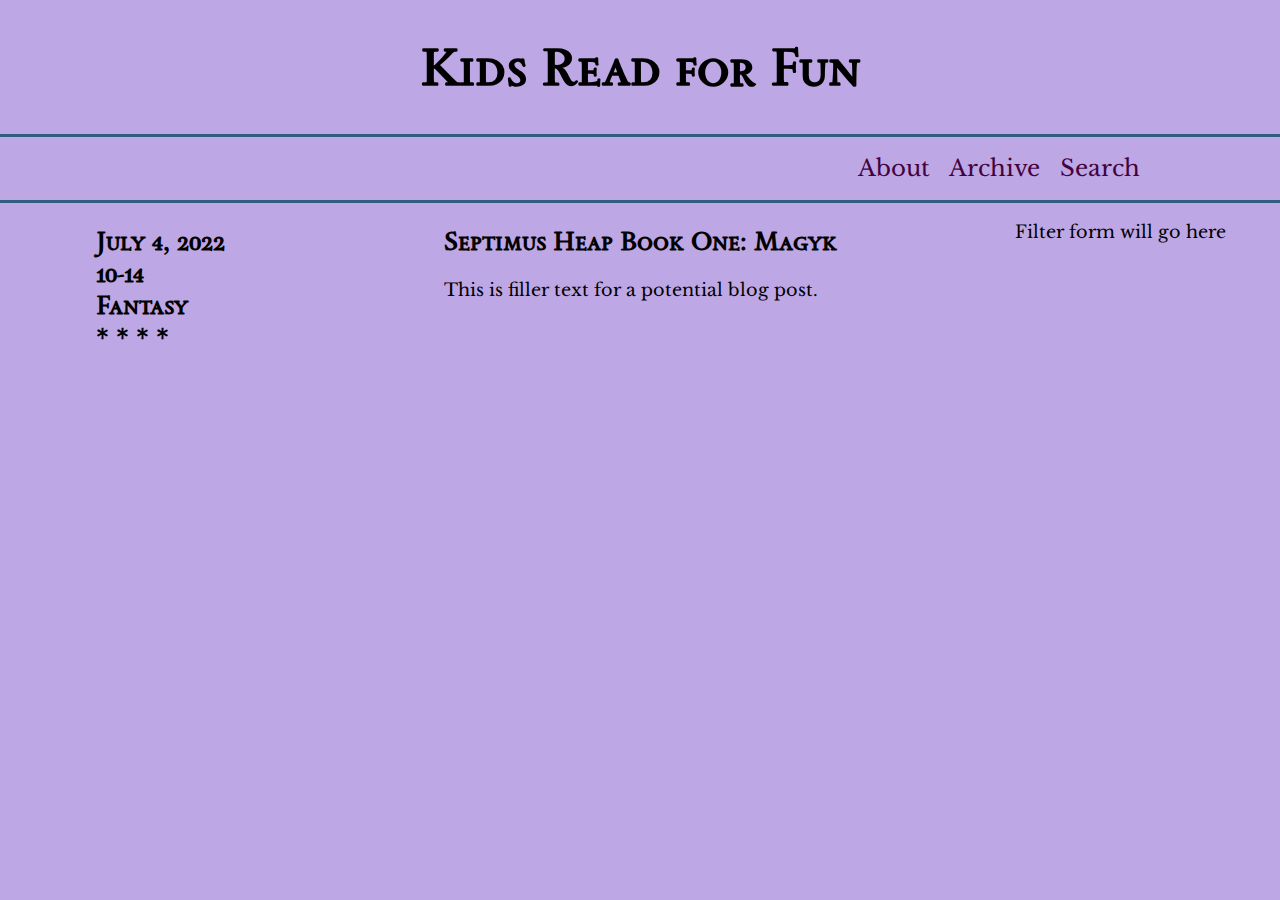
==== blog/index.html @ 4f1c00f5 "finished part 1 of blog" ====
<!DOCTYPE html>
<html lang="en">
<head>
    <meta charset="UTF-8">
    <meta name="viewport" content="width=device-width, initial-scale=1.0">
    <meta name="description" content="Simple book blog website">
    <meta name="author" content="David Schaad">
    <title>Blog</title>
    <link rel="stylesheet" href="blog.css">
    <script src="blog.js" defer></script>
</head>
<body>
    <header>
        <div class="skiptocontent">
            <a href="#maincontent">skip to main content</a>
        </div>
        <h1>Kids Read for Fun</h1>
        <nav>
            <ul>
                <li><a href="#">About</a></li>
                <li><a href="#">Archive</a></li>
                <li><a href="#">Search</a></li>
            </ul>
        </nav>
    </header>
    <main id="maincontent">
        <div id="post-date">
            <h2>
                July 4, 2022<br>
                10-14<br>
                Fantasy<br>
                * * * *
            </h2>
        </div>

        <div id="post-content">
            <h2>Septimus Heap Book One: Magyk</h2>
            <p>This is filler text for a potential blog post.</p>
        </div>

        <div id="filter-form">
            <p>Filter form will go here</p>
        </div>
    </main>
    <footer>

    </footer>
</body>
</html>
---- blog/blog.css ----
@import url('https://fonts.googleapis.com/css2?family=Sedan+SC&display=swap');
@import url('https://fonts.googleapis.com/css2?family=Libre+Baskerville:ital,wght@0,400;0,700;1,400&display=swap');

:root {
    --light-purple: #BEA7E5;
    --magenta: #A14A76;
    --lapis: #335C81;
    --body-font: "Libre Baskerville", serif;
    --header-font: "Sedan SC", serif;
}

body {
    font-family: var(--body-font);
    font-size: 1.1em;
    background-color: var(--light-purple);
    margin: 0;
}

.skiptocontent a {
    position: absolute;
    top: -40px;
    background-color: var(--lapis);
    color: white;
}

.skiptocontent a:focus {
    top: 0;
}

nav {
    /* background-color: var(--magenta); */
    border-top: var(--lapis) solid 3px;
    border-bottom: var(--lapis) solid 3px;
    padding: 1em 0;
}

nav ul {
    display: grid;
    grid-template-columns: 110px 110px 100px;
    list-style-type: none;
    justify-content: end;
    justify-items: end;
    max-width: 75%;
    margin: 0 auto;
    font-size: 1.3em;
}

nav li:first-of-type {
    grid-column: 1/2;
}

nav li:nth-of-type(2) {
    grid-column: 2/3;
}

nav li:last-of-type {
    grid-column: 3/4;
}

a {
    color: #43023f;
    text-decoration: none;
}

main {
    display: grid;
    grid-template-columns: 1fr 2fr 1fr;
    justify-items: center;
}

#post-date {
    grid-column: 1/2;
}

#post-content {
    grid-column: 2/3;
}

#filter-form {
    grid-column: 3/4;
}

h1, h2 {
    font-family: var(--header-font);
}

h1 {
    font-size: 3em;
    text-align: center;
}
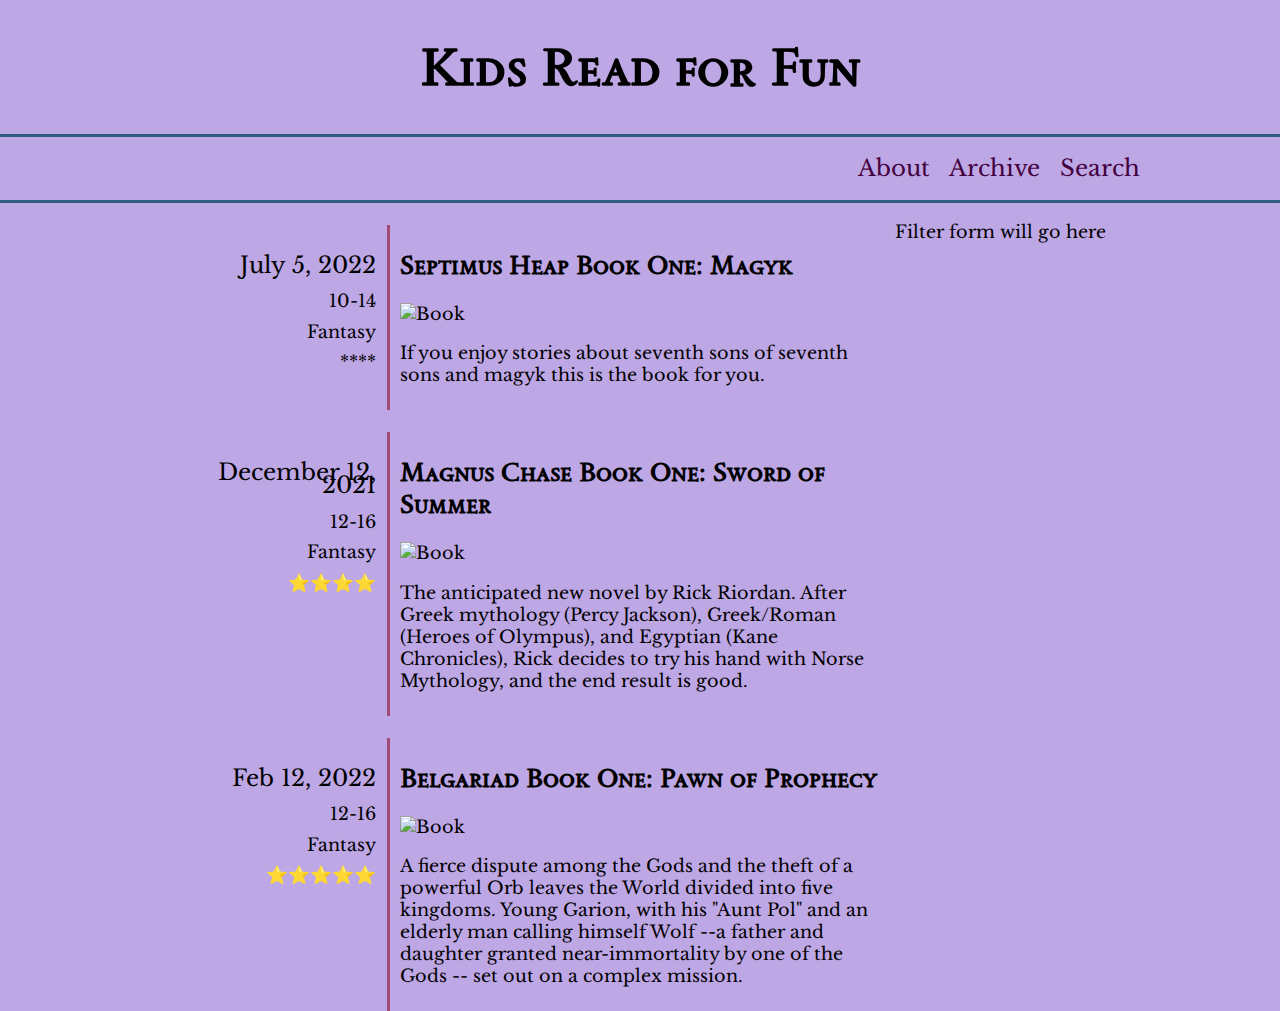
==== commit 5d09e3f4: "finished part 2 of blog" ====
--- a/blog/index.html
+++ b/blog/index.html
@@ -24,20 +24,8 @@
         </nav>
     </header>
     <main id="maincontent">
-        <div id="post-date">
-            <h2>
-                July 4, 2022<br>
-                10-14<br>
-                Fantasy<br>
-                * * * *
-            </h2>
+        <div id="articles">
         </div>
-
-        <div id="post-content">
-            <h2>Septimus Heap Book One: Magyk</h2>
-            <p>This is filler text for a potential blog post.</p>
-        </div>
-
         <div id="filter-form">
             <p>Filter form will go here</p>
         </div>
--- a/blog/blog.css
+++ b/blog/blog.css
@@ -64,20 +64,53 @@
 
 main {
     display: grid;
-    grid-template-columns: 1fr 2fr 1fr;
+    grid-template-columns: 3fr 1fr;
     justify-items: center;
+    max-width: 75%;
+    margin: 0 auto;
 }
 
-#post-date {
+article {
+    display: grid;
     grid-column: 1/2;
+    grid-template-columns: 1fr 2fr;
+}
+
+#post-stamp {
+    grid-column: 1/2;
+    text-align: right;
+    line-height: 75%;
+    padding: 0 10px;
+    display: grid;
+}
+
+.stamp {
+    margin-top: 10%;
+    padding: 5%;
+    border-right: var(--magenta) solid 3px;
+    max-height: 100%;
+}
+
+.stamp p:first-child {
+    font-size: 1.3em;
 }
 
 #post-content {
     grid-column: 2/3;
+    margin-top: 5%;
+}
+
+.post {
+    margin-bottom: 5%;
+}
+
+.post img {
+    display: block;
+    margin: 0 auto;
 }
 
 #filter-form {
-    grid-column: 3/4;
+    grid-column: 2/3;
 }
 
 h1, h2 {
